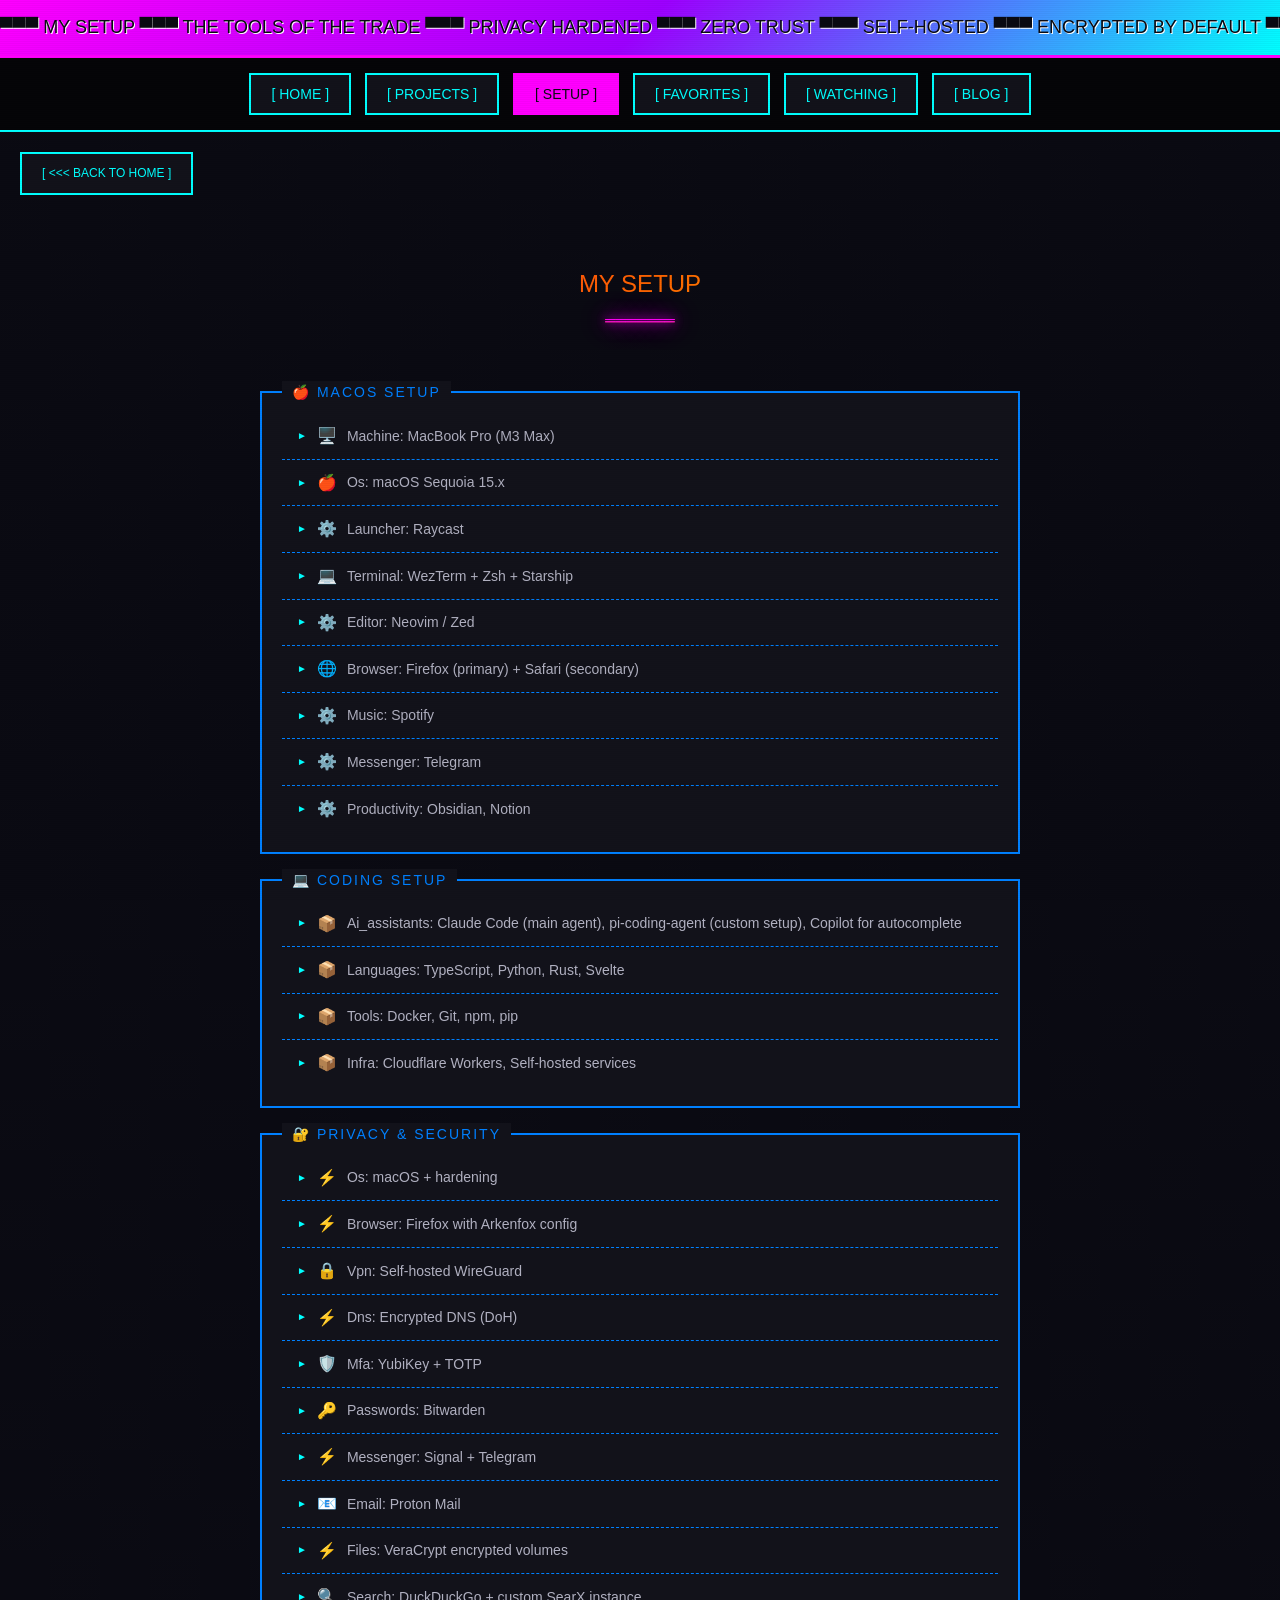
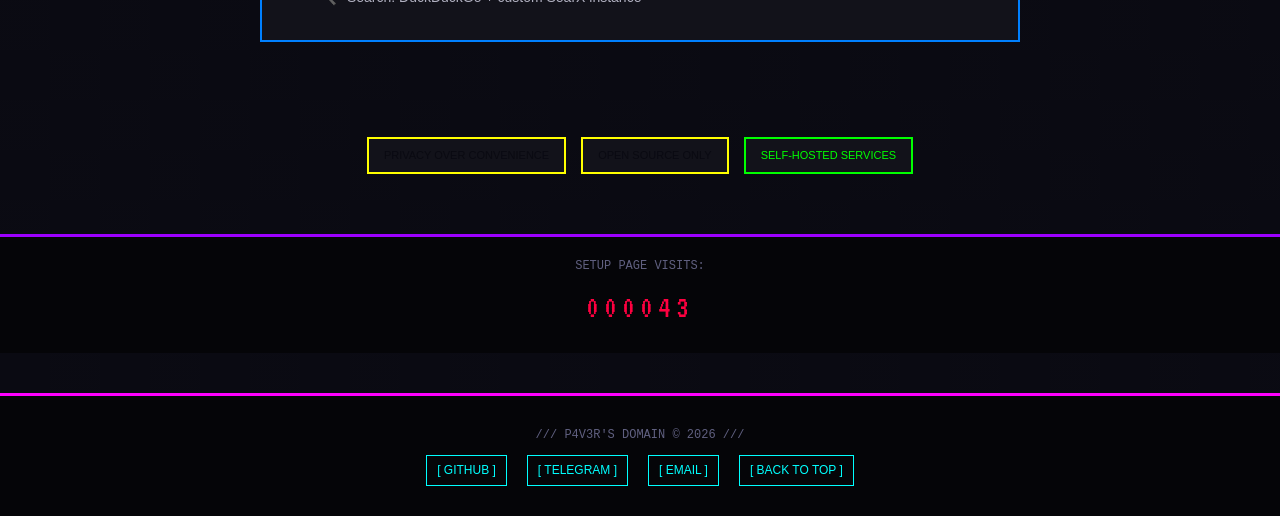
==== about.html @ ea242049 "feat: initial Y2K portfolio site - Y2K aesthetic with cyber/vaporwave/skater/anime 90s vibes - 6 pag" ====
<!DOCTYPE html>
<html lang="en">
<head>
  <meta charset="UTF-8">
  <meta name="viewport" content="width=device-width, initial-scale=1.0">
  <meta name="description" content="P4V3R Setup - My tools for macOS, coding, and privacy">
  <meta name="theme-color" content="#0a0a12">
  <title>SETUP /// P4V3R ///</title>
  <link rel="stylesheet" href="css/style.css">
  <link rel="icon" href="data:image/svg+xml,<svg xmlns='http://www.w3.org/2000/svg' viewBox='0 0 100 100'><text y='.9em' font-size='90'>🔐</text></svg>">
</head>
<body>

<!-- HEADER MARQUEE -->
<div class="header-bar">
  <div class="marquee-container">
    <span class="marquee-text">
      ▀▀▀ MY SETUP ▀▀▀ THE TOOLS OF THE TRADE ▀▀▀ PRIVACY HARDENED ▀▀▀ ZERO TRUST ▀▀▀ 
      SELF-HOSTED ▀▀▀ ENCRYPTED BY DEFAULT ▀▀▀ OPEN SOURCE ONLY ▀▀▀ NO SPYWARE ▀▀▀
    </span>
  </div>
</div>

<!-- NAVIGATION -->
<nav class="nav-bar">
  <a href="index.html" class="nav-link">[ HOME ]</a>
  <a href="projects.html" class="nav-link">[ PROJECTS ]</a>
  <a href="about.html" class="nav-link nav-link-active">[ SETUP ]</a>
  <a href="favorites.html" class="nav-link">[ FAVORITES ]</a>
  <a href="watching.html" class="nav-link">[ WATCHING ]</a>
  <a href="blog.html" class="nav-link">[ BLOG ]</a>
</nav>

<!-- BACK HOME -->
<a href="index.html" class="back-home">[ <<< BACK TO HOME ]</a>

<!-- SECTION HEADER -->
<section class="section-header">
  MY SETUP
</section>

<!-- SETUP CONTAINER -->
<div class="list-container" id="setup-container">
  <!-- Loaded via JS -->
  <div class="list-section" data-label="Loading...">
    <ul class="list-items">
      <li>Loading setup...</li>
    </ul>
  </div>
</div>

<!-- BADGES -->
<div class="badges-container">
  <span class="badge">PRIVACY OVER CONVENIENCE</span>
  <span class="badge">OPEN SOURCE ONLY</span>
  <span class="badge badge-old">SELF-HOSTED SERVICES</span>
</div>

<!-- HIT COUNTER -->
<div class="hit-counter">
  <div class="counter-label">SETUP PAGE VISITS:</div>
  <div class="counter-display" id="hit-counter">000042</div>
</div>

<!-- FOOTER -->
<footer class="footer">
  <p class="footer-text">/// P4V3R'S DOMAIN © 2026 ///</p>
  <div class="footer-links">
    <a href="https://github.com/P4v3r" target="_blank">[ GITHUB ]</a>
    <a href="https://t.me/P4v3r" target="_blank">[ TELEGRAM ]</a>
    <a href="mailto:p4v3r@proton.me">[ EMAIL ]</a>
    <a href="#top">[ BACK TO TOP ]</a>
  </div>
</footer>

<script>
async function loadConfig(filename) {
  try {
    const response = await fetch(`_config/${filename}`);
    if (!response.ok) throw new Error(`HTTP ${response.status}`);
    return await response.json();
  } catch (error) {
    console.error(`Error loading ${filename}:`, error);
    return null;
  }
}

function incrementHitCounter() {
  let count = localStorage.getItem('p4v3r_setup_hits') || 42;
  count = parseInt(count) + 1;
  localStorage.setItem('p4v3r_setup_hits', count);
  document.getElementById('hit-counter').textContent = String(count).padStart(6, '0');
}

async function renderSetup() {
  const data = await loadConfig('setup.json');
  const container = document.getElementById('setup-container');
  if (!data || !container) return;
  
  const sectionTitles = {
    macos: '🍎 macOS Setup',
    coding: '💻 Coding Setup',
    privacy: '🔐 Privacy & Security'
  };
  
  let html = '';
  
  // macOS section
  if (data.macos) {
    html += `<div class="list-section" data-label="${sectionTitles.macos}">
      <ul class="list-items">`;
    
    for (const [key, value] of Object.entries(data.macos)) {
      const icon = key === 'machine' ? '🖥️' : 
                   key === 'os' ? '🍎' : 
                   key === 'terminal' ? '💻' : 
                   key === 'browser' ? '🌐' : '⚙️';
      html += `<li><span class="emoji">${icon}</span> ${key.charAt(0).toUpperCase() + key.slice(1)}: ${value}</li>`;
    }
    
    html += `</ul></div>`;
  }
  
  // Coding section
  if (data.coding) {
    html += `<div class="list-section" data-label="${sectionTitles.coding}">
      <ul class="list-items">`;
    
    for (const [key, value] of Object.entries(data.coding)) {
      if (Array.isArray(value)) {
        html += `<li><span class="emoji">📦</span> ${key.charAt(0).toUpperCase() + key.slice(1)}: ${value.join(', ')}</li>`;
      } else {
        html += `<li><span class="emoji">⚙️</span> ${key.charAt(0).toUpperCase() + key.slice(1)}: ${value}</li>`;
      }
    }
    
    html += `</ul></div>`;
  }
  
  // Privacy section
  if (data.privacy) {
    html += `<div class="list-section" data-label="${sectionTitles.privacy}">
      <ul class="list-items">`;
    
    for (const [key, value] of Object.entries(data.privacy)) {
      const icon = key === 'vpn' ? '🔒' : 
                   key === 'passwords' ? '🔑' : 
                   key === 'mfa' ? '🛡️' : 
                   key === 'email' ? '📧' : 
                   key === 'search' ? '🔍' : '⚡';
      html += `<li><span class="emoji">${icon}</span> ${key.charAt(0).toUpperCase() + key.slice(1)}: ${value}</li>`;
    }
    
    html += `</ul></div>`;
  }
  
  container.innerHTML = html;
}

document.addEventListener('DOMContentLoaded', () => {
  incrementHitCounter();
  renderSetup();
});
</script>

</body>
</html>
---- css/style.css ----
/* ============================================
   Y2K PORTFOLIO - P4V3R
   Estetica: Cyber/Vaporwave + Skater + Anime 90s
   ============================================ */

@import url('https://fonts.googleapis.com/css2?family=Orbitron:wght@400;700;900&family=Press+Start+2P&family=VT323&display=swap');

/* ============================================
   VARIABLES - PALETTE Y2K
   ============================================ */
:root {
  /* Neon Colors */
  --neon-pink: #FF00FF;
  --neon-purple: #9D00FF;
  --neon-cyan: #00FFFF;
  --neon-blue: #0080FF;
  --neon-yellow: #FFFF00;
  --neon-green: #00FF00;
  --neon-red: #FF0040;
  
  /* Backgrounds */
  --bg-dark: #0a0a12;
  --bg-darker: #050508;
  --bg-card: #12121a;
  --bg-card-hover: #1a1a25;
  
  /* Text */
  --text-primary: #FFFFFF;
  --text-secondary: #b0b0c0;
  --text-muted: #606080;
  
  /* Gradients */
  --gradient-cyber: linear-gradient(135deg, #FF00FF 0%, #9D00FF 50%, #00FFFF 100%);
  --gradient-fire: linear-gradient(135deg, #FF0040 0%, #FF6600 50%, #FFFF00 100%);
  --gradient-ocean: linear-gradient(135deg, #0080FF 0%, #00FFFF 50%, #00FF00 100%);
  --gradient-sunset: linear-gradient(135deg, #FF00FF 0%, #FF6600 50%, #FFFF00 100%);
  
  /* Glows */
  --glow-pink: 0 0 10px #FF00FF, 0 0 20px #FF00FF, 0 0 30px #FF00FF;
  --glow-cyan: 0 0 10px #00FFFF, 0 0 20px #00FFFF, 0 0 30px #00FFFF;
  --glow-purple: 0 0 10px #9D00FF, 0 0 20px #9D00FF;
  
  /* Borders */
  --border-cyber: 2px solid var(--neon-cyan);
  --border-pink: 2px solid var(--neon-pink);
  --border-gradient: 2px solid;
  --border-image: linear-gradient(45deg, var(--neon-pink), var(--neon-cyan), var(--neon-purple)) border-box;
}

/* ============================================
   BASE STYLES
   ============================================ */
* {
  margin: 0;
  padding: 0;
  box-sizing: border-box;
}

html {
  scroll-behavior: smooth;
}

body {
  font-family: 'Verdana', 'Tahoma', sans-serif;
  font-size: 14px;
  line-height: 1.6;
  color: var(--text-primary);
  background-color: var(--bg-dark);
  background-image: 
    linear-gradient(rgba(10, 10, 18, 0.95), rgba(10, 10, 18, 0.95)),
    url('data:image/svg+xml,<svg xmlns="http://www.w3.org/2000/svg" width="100" height="100" viewBox="0 0 100 100"><rect fill="%230a0a12" width="100" height="100"/><rect fill="%23151520" x="0" y="0" width="50" height="50"/><rect fill="%23151520" x="50" y="50" width="50" height="50"/></svg>');
  min-height: 100vh;
}

/* ============================================
   SCANLINES EFFECT
   ============================================ */
body::before {
  content: "";
  position: fixed;
  top: 0;
  left: 0;
  width: 100%;
  height: 100%;
  pointer-events: none;
  z-index: 9999;
  background: repeating-linear-gradient(
    0deg,
    rgba(0, 0, 0, 0.1) 0px,
    rgba(0, 0, 0, 0.1) 1px,
    transparent 1px,
    transparent 2px
  );
  opacity: 0.3;
}

/* ============================================
   FONTS
   ============================================ */
.font-cyber {
  font-family: 'Orbitron', 'Courier New', monospace;
}

.font-pixel {
  font-family: 'Press Start 2P', 'Courier New', monospace;
}

.font-terminal {
  font-family: 'VT323', 'Courier New', monospace;
}

.font-graffiti {
  font-family: 'Impact', 'Arial Black', sans-serif;
  text-transform: uppercase;
  letter-spacing: 2px;
}

/* ============================================
   TABLE LAYOUT - Y2K STYLE
   ============================================ */
.table-container {
  width: 100%;
  border: var(--border-cyan);
  background: var(--bg-card);
  margin: 10px auto;
}

.table-container-dark {
  border: 3px solid var(--neon-purple);
  background: var(--bg-darker);
  box-shadow: var(--glow-purple);
}

.table-row {
  display: flex;
  width: 100%;
}

.table-cell {
  padding: 15px;
  vertical-align: top;
}

.table-cell-border-right {
  border-right: 1px dashed var(--neon-purple);
}

.table-cell-border-bottom {
  border-bottom: 1px dashed var(--neon-purple);
}

/* ============================================
   HEADER & MARQUEE
   ============================================ */
.header-bar {
  background: var(--gradient-cyber);
  padding: 5px 0;
  text-align: center;
  border-bottom: 3px solid var(--neon-pink);
}

.marquee-container {
  overflow: hidden;
  white-space: nowrap;
  padding: 8px 0;
}

.marquee-text {
  display: inline-block;
  animation: marquee 20s linear infinite;
  font-family: 'Impact', sans-serif;
  font-size: 18px;
  text-transform: uppercase;
  color: var(--bg-dark);
  text-shadow: 1px 1px 0 var(--text-primary);
}

@keyframes marquee {
  0% { transform: translateX(100vw); }
  100% { transform: translateX(-100%); }
}

/* ============================================
   NAVIGATION - RETRO STYLE
   ============================================ */
.nav-bar {
  background: var(--bg-darker);
  border-bottom: 2px solid var(--neon-cyan);
  padding: 10px 0;
  text-align: center;
}

.nav-link {
  display: inline-block;
  padding: 8px 20px;
  margin: 5px;
  font-family: 'Impact', sans-serif;
  font-size: 14px;
  text-transform: uppercase;
  text-decoration: none;
  color: var(--neon-cyan);
  background: var(--bg-card);
  border: 2px solid var(--neon-cyan);
  transition: all 0.2s ease;
}

.nav-link:hover {
  background: var(--neon-cyan);
  color: var(--bg-dark);
  box-shadow: var(--glow-cyan);
  transform: scale(1.05);
}

.nav-link-active {
  background: var(--neon-pink);
  border-color: var(--neon-pink);
  color: var(--bg-dark);
}

.nav-link-active:hover {
  background: var(--neon-pink);
  box-shadow: var(--glow-pink);
}

/* ============================================
   HERO SECTION
   ============================================ */
.hero-section {
  text-align: center;
  padding: 40px 20px;
  background: 
    radial-gradient(ellipse at center, rgba(157, 0, 255, 0.2) 0%, transparent 70%),
    var(--bg-card);
  border-bottom: 3px solid var(--neon-purple);
}

.avatar-frame {
  width: 150px;
  height: 150px;
  margin: 0 auto 20px;
  border: 4px solid var(--neon-pink);
  box-shadow: var(--glow-pink);
  background: var(--gradient-cyber);
  padding: 4px;
  image-rendering: pixelated;
}

.avatar-frame img {
  width: 100%;
  height: 100%;
  display: block;
  border: 2px solid var(--bg-dark);
}

.username {
  font-family: 'Press Start 2P', monospace;
  font-size: 28px;
  color: var(--neon-cyan);
  text-shadow: var(--glow-cyan);
  margin-bottom: 10px;
  animation: glitch 3s infinite;
}

@keyframes glitch {
  0%, 90%, 100% { 
    text-shadow: var(--glow-cyan);
    transform: translateX(0);
  }
  92% {
    text-shadow: -3px 0 var(--neon-pink), 3px 0 var(--neon-cyan);
    transform: translateX(-2px);
  }
  94% {
    text-shadow: 3px 0 var(--neon-pink), -3px 0 var(--neon-cyan);
    transform: translateX(2px);
  }
  96% {
    text-shadow: var(--glow-cyan);
    transform: translateX(0);
  }
}

.bio-text {
  font-size: 16px;
  color: var(--text-secondary);
  max-width: 600px;
  margin: 0 auto;
  font-family: 'VT323', monospace;
  font-size: 20px;
}

.tagline {
  font-family: 'Orbitron', sans-serif;
  font-size: 12px;
  color: var(--neon-yellow);
  margin-top: 10px;
  letter-spacing: 3px;
}

/* ============================================
   SECTION HEADERS
   ============================================ */
.section-header {
  font-family: 'Impact', sans-serif;
  font-size: 24px;
  text-transform: uppercase;
  text-align: center;
  padding: 20px;
  margin: 30px 0 20px;
  background: var(--gradient-fire);
  -webkit-background-clip: text;
  -webkit-text-fill-color: transparent;
  background-clip: text;
  text-shadow: none;
  position: relative;
}

.section-header::after {
  content: "═══════";
  display: block;
  font-size: 14px;
  -webkit-text-fill-color: var(--neon-pink);
  text-shadow: var(--glow-pink);
  margin-top: 5px;
}

/* ============================================
   PROJECT CARDS
   ============================================ */
.projects-grid {
  display: grid;
  grid-template-columns: repeat(auto-fit, minmax(300px, 1fr));
  gap: 20px;
  padding: 20px;
  max-width: 1200px;
  margin: 0 auto;
}

.project-card {
  background: var(--bg-card);
  border: 2px solid var(--neon-purple);
  padding: 20px;
  transition: all 0.3s ease;
  position: relative;
  overflow: hidden;
}

.project-card::before {
  content: "";
  position: absolute;
  top: 0;
  left: -100%;
  width: 100%;
  height: 100%;
  background: linear-gradient(90deg, transparent, rgba(157, 0, 255, 0.2), transparent);
  transition: left 0.5s ease;
}

.project-card:hover::before {
  left: 100%;
}

.project-card:hover {
  border-color: var(--neon-cyan);
  box-shadow: var(--glow-cyan);
  transform: translateY(-5px);
}

.project-name {
  font-family: 'Orbitron', sans-serif;
  font-size: 18px;
  color: var(--neon-cyan);
  margin-bottom: 10px;
}

.project-title {
  font-family: 'Press Start 2P', monospace;
  font-size: 10px;
  color: var(--neon-pink);
  margin-bottom: 10px;
  display: block;
}

.project-description {
  color: var(--text-secondary);
  font-size: 13px;
  margin-bottom: 15px;
  line-height: 1.5;
}

.project-lang {
  display: inline-block;
  padding: 3px 10px;
  font-size: 11px;
  font-family: 'Courier New', monospace;
  background: var(--neon-purple);
  color: var(--text-primary);
  border: 1px solid var(--neon-pink);
}

.project-link {
  display: inline-block;
  margin-top: 10px;
  padding: 8px 15px;
  font-family: 'Impact', sans-serif;
  text-transform: uppercase;
  font-size: 12px;
  text-decoration: none;
  color: var(--bg-dark);
  background: var(--gradient-cyber);
  border: none;
  transition: all 0.2s ease;
}

.project-link:hover {
  box-shadow: var(--glow-pink);
  transform: scale(1.05);
}

/* ============================================
   LISTS - FAVORITES & SETUP
   ============================================ */
.list-container {
  max-width: 800px;
  margin: 0 auto;
  padding: 20px;
}

.list-section {
  background: var(--bg-card);
  border: 2px solid var(--neon-blue);
  margin-bottom: 25px;
  position: relative;
}

.list-section::before {
  content: attr(data-label);
  position: absolute;
  top: -12px;
  left: 20px;
  background: var(--bg-card);
  padding: 0 10px;
  font-family: 'Impact', sans-serif;
  font-size: 14px;
  color: var(--neon-blue);
  text-transform: uppercase;
  letter-spacing: 2px;
}

.list-items {
  list-style: none;
  padding: 20px;
}

.list-items li {
  padding: 10px 15px;
  border-bottom: 1px dashed var(--neon-blue);
  color: var(--text-secondary);
  display: flex;
  align-items: center;
  gap: 10px;
}

.list-items li:last-child {
  border-bottom: none;
}

.list-items li::before {
  content: "►";
  color: var(--neon-cyan);
  font-size: 10px;
}

.list-items li:hover {
  background: var(--bg-card-hover);
  color: var(--text-primary);
}

/* Emoji nella lista */
.list-items .emoji {
  font-size: 16px;
}

/* ============================================
   BADGES - Y2K STYLE
   ============================================ */
.badges-container {
  display: flex;
  justify-content: center;
  flex-wrap: wrap;
  gap: 15px;
  padding: 20px;
  margin: 30px 0;
}

.badge {
  padding: 8px 15px;
  font-family: 'Impact', sans-serif;
  font-size: 11px;
  text-transform: uppercase;
  text-decoration: none;
  background: var(--bg-card);
  border: 2px solid var(--neon-yellow);
  color: var(--bg-dark);
  display: inline-block;
}

.badge:hover {
  background: var(--neon-yellow);
  box-shadow: 0 0 10px var(--neon-yellow);
}

.badge-old {
  border-color: var(--neon-green);
  color: var(--neon-green);
}

.badge-old:hover {
  background: var(--neon-green);
  color: var(--bg-dark);
}

/* ============================================
   HIT COUNTER
   ============================================ */
.hit-counter {
  text-align: center;
  padding: 20px;
  background: var(--bg-darker);
  border-top: 3px solid var(--neon-purple);
  margin-top: 40px;
}

.counter-label {
  font-family: 'Courier New', monospace;
  font-size: 12px;
  color: var(--text-muted);
  margin-bottom: 5px;
}

.counter-display {
  font-family: 'VT323', monospace;
  font-size: 32px;
  color: var(--neon-red);
  letter-spacing: 5px;
}

/* ============================================
   FOOTER
   ============================================ */
.footer {
  text-align: center;
  padding: 30px;
  background: var(--bg-darker);
  border-top: 3px solid var(--neon-pink);
  margin-top: 40px;
}

.footer-text {
  font-family: 'Courier New', monospace;
  font-size: 12px;
  color: var(--text-muted);
  margin-bottom: 10px;
}

.footer-links {
  display: flex;
  justify-content: center;
  gap: 20px;
  flex-wrap: wrap;
}

.footer-links a {
  color: var(--neon-cyan);
  text-decoration: none;
  font-size: 12px;
  padding: 5px 10px;
  border: 1px solid var(--neon-cyan);
  transition: all 0.2s ease;
}

.footer-links a:hover {
  background: var(--neon-cyan);
  color: var(--bg-dark);
}

/* ============================================
   UNDER CONSTRUCTION
   ============================================ */
.construction-gif {
  text-align: center;
  padding: 20px;
  background: repeating-linear-gradient(
    45deg,
    var(--neon-yellow),
    var(--neon-yellow) 10px,
    var(--bg-dark) 10px,
    var(--bg-dark) 20px
  );
  margin: 20px 0;
}

.construction-text {
  font-family: 'Impact', sans-serif;
  font-size: 24px;
  color: var(--bg-dark);
  background: var(--neon-yellow);
  display: inline-block;
  padding: 10px 30px;
}

/* ============================================
   ANIMATIONS
   ============================================ */
@keyframes float {
  0%, 100% { transform: translateY(0px); }
  50% { transform: translateY(-10px); }
}

@keyframes pulse {
  0%, 100% { opacity: 1; }
  50% { opacity: 0.5; }
}

@keyframes rainbow {
  0% { filter: hue-rotate(0deg); }
  100% { filter: hue-rotate(360deg); }
}

.float-anim {
  animation: float 3s ease-in-out infinite;
}

.pulse-anim {
  animation: pulse 2s ease-in-out infinite;
}

/* ============================================
   LINKS BAR (SOCIAL)
   ============================================ */
.links-bar {
  display: flex;
  justify-content: center;
  gap: 15px;
  padding: 20px;
  flex-wrap: wrap;
}

.social-link {
  display: flex;
  align-items: center;
  gap: 8px;
  padding: 10px 20px;
  font-family: 'Impact', sans-serif;
  font-size: 13px;
  text-transform: uppercase;
  text-decoration: none;
  background: var(--bg-card);
  border: 2px solid var(--neon-pink);
  color: var(--neon-pink);
  transition: all 0.2s ease;
}

.social-link:hover {
  background: var(--neon-pink);
  color: var(--bg-dark);
  box-shadow: var(--glow-pink);
}

.social-icon {
  font-size: 18px;
}

/* ============================================
   CURRENTLY SECTION
   ============================================ */
.currently-card {
  background: var(--bg-card);
  border: 2px solid var(--neon-green);
  padding: 20px;
  margin-bottom: 20px;
}

.currently-title {
  font-family: 'Orbitron', sans-serif;
  font-size: 16px;
  color: var(--neon-green);
  margin-bottom: 15px;
  display: flex;
  align-items: center;
  gap: 10px;
}

.currently-title::before {
  content: "●";
  animation: pulse 1s infinite;
}

.currently-items {
  display: grid;
  gap: 15px;
}

.currently-item {
  padding: 15px;
  background: var(--bg-darker);
  border-left: 3px solid var(--neon-cyan);
}

.currently-item-name {
  font-family: 'Press Start 2P', monospace;
  font-size: 10px;
  color: var(--neon-cyan);
  margin-bottom: 5px;
}

.currently-item-status {
  color: var(--text-secondary);
  font-size: 13px;
}

.currently-item a {
  color: var(--neon-pink);
  text-decoration: none;
  font-size: 11px;
}

.currently-item a:hover {
  text-decoration: underline;
}

/* ============================================
   BLOG STYLES
   ============================================ */
.blog-list {
  max-width: 800px;
  margin: 0 auto;
  padding: 20px;
}

.blog-post {
  background: var(--bg-card);
  border: 2px solid var(--neon-purple);
  padding: 25px;
  margin-bottom: 20px;
  transition: all 0.3s ease;
}

.blog-post:hover {
  border-color: var(--neon-pink);
  box-shadow: var(--glow-pink);
  transform: translateX(5px);
}

.blog-post-title {
  font-family: 'Orbitron', sans-serif;
  font-size: 20px;
  color: var(--neon-cyan);
  margin-bottom: 10px;
}

.blog-post-date {
  font-family: 'Courier New', monospace;
  font-size: 11px;
  color: var(--text-muted);
  margin-bottom: 15px;
}

.blog-post-excerpt {
  color: var(--text-secondary);
  line-height: 1.6;
}

.blog-post-link {
  display: inline-block;
  margin-top: 15px;
  padding: 8px 15px;
  font-family: 'Impact', sans-serif;
  font-size: 11px;
  text-transform: uppercase;
  text-decoration: none;
  color: var(--bg-dark);
  background: var(--gradient-cyber);
}

.blog-post-link:hover {
  box-shadow: var(--glow-pink);
}

/* ============================================
   BACK TO HOME BUTTON
   ============================================ */
.back-home {
  display: inline-block;
  padding: 10px 20px;
  margin: 20px;
  font-family: 'Impact', sans-serif;
  font-size: 12px;
  text-transform: uppercase;
  text-decoration: none;
  color: var(--neon-cyan);
  background: var(--bg-card);
  border: 2px solid var(--neon-cyan);
}

.back-home:hover {
  background: var(--neon-cyan);
  color: var(--bg-dark);
}

/* ============================================
   RESPONSIVE
   ============================================ */
@media (max-width: 768px) {
  .username {
    font-size: 18px;
  }
  
  .nav-link {
    padding: 6px 12px;
    font-size: 11px;
  }
  
  .projects-grid {
    grid-template-columns: 1fr;
  }
  
  .table-row {
    flex-direction: column;
  }
  
  .table-cell-border-right {
    border-right: none;
    border-bottom: 1px dashed var(--neon-purple);
  }
  
  .section-header {
    font-size: 18px;
  }
  
  .badges-container {
    gap: 10px;
  }
  
  .badge {
    font-size: 9px;
    padding: 5px 10px;
  }
}

@media (max-width: 480px) {
  body {
    font-size: 12px;
  }
  
  .avatar-frame {
    width: 100px;
    height: 100px;
  }
  
  .hero-section {
    padding: 20px 10px;
  }
  
  .list-section::before {
    font-size: 11px;
  }
}

/* ============================================
   UTILITY CLASSES
   ============================================ */
.text-center { text-align: center; }
.text-left { text-align: left; }
.text-right { text-align: right; }

.mt-10 { margin-top: 10px; }
.mt-20 { margin-top: 20px; }
.mt-30 { margin-top: 30px; }
.mb-10 { margin-bottom: 10px; }
.mb-20 { margin-bottom: 20px; }
.mb-30 { margin-bottom: 30px; }

.p-10 { padding: 10px; }
.p-20 { padding: 20px; }
.p-30 { padding: 30px; }

.hidden { display: none; }
.visible { display: block; }

/* Text colors */
.text-cyan { color: var(--neon-cyan); }
.text-pink { color: var(--neon-pink); }
.text-purple { color: var(--neon-purple); }
.text-yellow { color: var(--neon-yellow); }
.text-green { color: var(--neon-green); }
.text-red { color: var(--neon-red); }

/* ============================================
   SPECIAL EFFECTS
   ============================================ */
/* CRT Glow Effect */
.crt-glow {
  position: relative;
}

.crt-glow::after {
  content: "";
  position: absolute;
  top: 0;
  left: 0;
  width: 100%;
  height: 100%;
  background: radial-gradient(ellipse at center, transparent 50%, rgba(0, 0, 0, 0.5) 100%);
  pointer-events: none;
}

/* Neon Border Animation */
@keyframes neon-border {
  0%, 100% { border-color: var(--neon-pink); }
  50% { border-color: var(--neon-cyan); }
}

.neon-anim {
  animation: neon-border 2s ease-in-out infinite;
}

/* Loading animation */
.loading {
  display: inline-block;
  font-family: 'Courier New', monospace;
  animation: blink 1s infinite;
}

@keyframes blink {
  0%, 50% { opacity: 1; }
  51%, 100% { opacity: 0; }
}
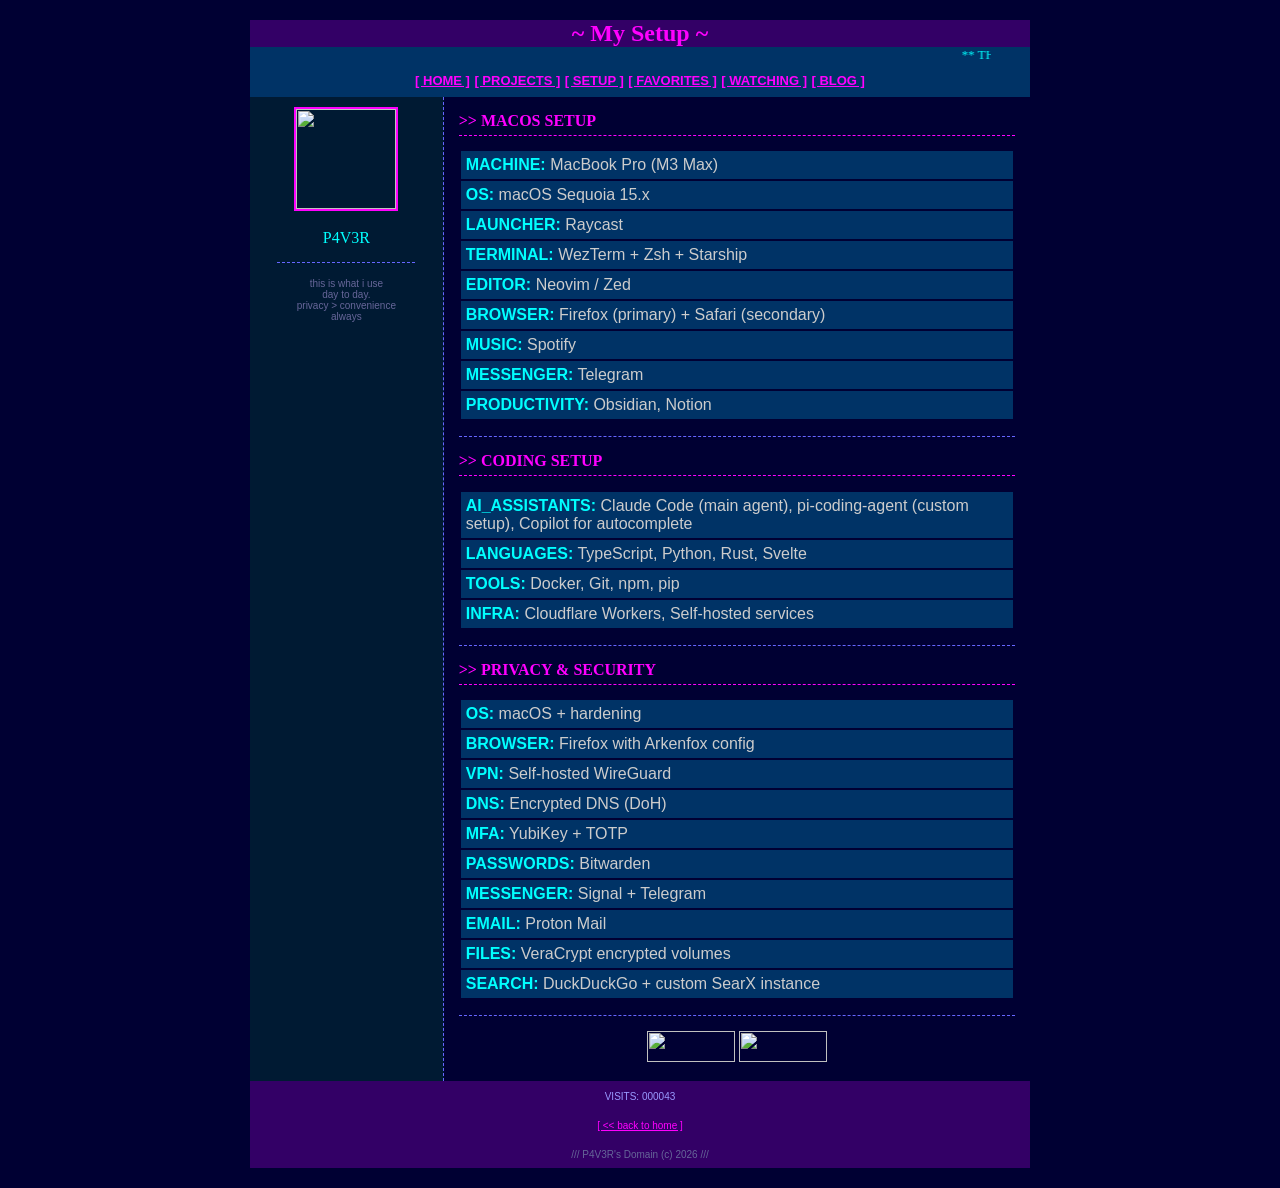
==== commit ea910eb9: "refactor: more authentic Y2K style with old school HTML - real 90s table-based layout - real 90s col" ====
--- a/about.html
+++ b/about.html
@@ -1,166 +1,155 @@
-<!DOCTYPE html>
-<html lang="en">
+<!DOCTYPE HTML PUBLIC "-//W3C//DTD HTML 4.01 Transitional//EN">
+<html>
 <head>
-  <meta charset="UTF-8">
-  <meta name="viewport" content="width=device-width, initial-scale=1.0">
-  <meta name="description" content="P4V3R Setup - My tools for macOS, coding, and privacy">
-  <meta name="theme-color" content="#0a0a12">
-  <title>SETUP /// P4V3R ///</title>
-  <link rel="stylesheet" href="css/style.css">
-  <link rel="icon" href="data:image/svg+xml,<svg xmlns='http://www.w3.org/2000/svg' viewBox='0 0 100 100'><text y='.9em' font-size='90'>🔐</text></svg>">
+  <title>SETUP - P4V3R's Site</title>
+  <meta http-equiv="Content-Type" content="text/html; charset=iso-8859-1">
+  <link rel="stylesheet" href="style.css">
 </head>
-<body>
+<body bgcolor="#000033" text="#00FF00" link="#FF00FF" vlink="#9966FF" alink="#00FFFF">
 
-<!-- HEADER MARQUEE -->
-<div class="header-bar">
-  <div class="marquee-container">
-    <span class="marquee-text">
-      ▀▀▀ MY SETUP ▀▀▀ THE TOOLS OF THE TRADE ▀▀▀ PRIVACY HARDENED ▀▀▀ ZERO TRUST ▀▀▀ 
-      SELF-HOSTED ▀▀▀ ENCRYPTED BY DEFAULT ▀▀▀ OPEN SOURCE ONLY ▀▀▀ NO SPYWARE ▀▀▀
-    </span>
+<center>
+
+<table width="780" cellpadding="0" cellspacing="0" border="0">
+<tr>
+<td colspan="2" bgcolor="#330066" align="center">
+  <font face="Comic Sans MS" size="5" color="#FF00FF">
+    <b>~ My Setup ~</b>
+  </font>
+</td>
+</tr>
+
+<tr>
+<td colspan="2" bgcolor="#003366" align="center">
+  <marquee scrollamount="2" width="90%">
+    <font face="Comic Sans MS" size="2" color="#00FFFF">
+      ** THE TOOLS I USE ** PRIVACY HARDENED ** OPEN SOURCE ONLY **
+    </font>
+  </marquee>
+</td>
+</tr>
+
+<tr>
+<td colspan="2" bgcolor="#003366" align="center" style="padding: 8px;">
+  <a href="index.html"><font face="Arial" size="2"><b>[ HOME ]</b></font></a>
+  <a href="projects.html"><font face="Arial" size="2"><b>[ PROJECTS ]</b></font></a>
+  <a href="about.html"><font face="Arial" size="2"><b style="color: #FF00FF;">[ SETUP ]</b></font></a>
+  <a href="favorites.html"><font face="Arial" size="2"><b>[ FAVORITES ]</b></font></a>
+  <a href="watching.html"><font face="Arial" size="2"><b>[ WATCHING ]</b></font></a>
+  <a href="blog.html"><font face="Arial" size="2"><b>[ BLOG ]</b></font></a>
+</td>
+</tr>
+
+<tr>
+<td width="180" bgcolor="#001a33" valign="top" style="padding: 10px; border-right: 1px dashed #6666FF;">
+  <center>
+  <img src="https://avatars.githubusercontent.com/u/248405961?v=4" width="100" height="100" style="border: 2px solid #FF00FF;"><br><br>
+  <font face="Impact" size="3" color="#00FFFF">P4V3R</font>
+  <hr width="80%">
+  <font face="Arial" size="1" color="#666699">
+    this is what i use<br>
+    day to day.<br>
+    privacy > convenience<br>
+    always
+  </font>
+  </center>
+</td>
+
+<td width="600" bgcolor="#000033" valign="top" style="padding: 15px;">
+
+  <h2>>> macOS Setup</h2>
+  <div id="macos-section">
+    <font face="Arial" size="2" color="#999999">loading...</font>
   </div>
-</div>
+  
+  <hr>
+  
+  <h2>>> Coding Setup</h2>
+  <div id="coding-section">
+    <font face="Arial" size="2" color="#999999">loading...</font>
+  </div>
+  
+  <hr>
+  
+  <h2>>> Privacy & Security</h2>
+  <div id="privacy-section">
+    <font face="Arial" size="2" color="#999999">loading...</font>
+  </div>
+  
+  <hr>
+  
+  <center>
+  <img src="http://www.oocities.org/askjeeves/askmini.gif" width="88" height="31">
+  <img src="http://www.oocities.org/askjeeves/askmini.gif" width="88" height="31">
+  </center>
 
-<!-- NAVIGATION -->
-<nav class="nav-bar">
-  <a href="index.html" class="nav-link">[ HOME ]</a>
-  <a href="projects.html" class="nav-link">[ PROJECTS ]</a>
-  <a href="about.html" class="nav-link nav-link-active">[ SETUP ]</a>
-  <a href="favorites.html" class="nav-link">[ FAVORITES ]</a>
-  <a href="watching.html" class="nav-link">[ WATCHING ]</a>
-  <a href="blog.html" class="nav-link">[ BLOG ]</a>
-</nav>
+</td>
+</tr>
 
-<!-- BACK HOME -->
-<a href="index.html" class="back-home">[ <<< BACK TO HOME ]</a>
+<tr>
+<td colspan="2" bgcolor="#330066" align="center" style="padding: 10px;">
+  <font face="Arial" size="1" color="#9999FF">
+    VISITS: <span id="counter">000042</span>
+  </font>
+</td>
+</tr>
 
-<!-- SECTION HEADER -->
-<section class="section-header">
-  MY SETUP
-</section>
+<tr>
+<td colspan="2" bgcolor="#330066" align="center" style="padding: 8px;">
+  <a href="index.html"><font face="Arial" size="1">[ << back to home ]</font></a>
+  <br><br>
+  <font face="Arial" size="1" color="#666699">/// P4V3R's Domain (c) 2026 ///</font>
+</td>
+</tr>
 
-<!-- SETUP CONTAINER -->
-<div class="list-container" id="setup-container">
-  <!-- Loaded via JS -->
-  <div class="list-section" data-label="Loading...">
-    <ul class="list-items">
-      <li>Loading setup...</li>
-    </ul>
-  </div>
-</div>
+</table>
 
-<!-- BADGES -->
-<div class="badges-container">
-  <span class="badge">PRIVACY OVER CONVENIENCE</span>
-  <span class="badge">OPEN SOURCE ONLY</span>
-  <span class="badge badge-old">SELF-HOSTED SERVICES</span>
-</div>
-
-<!-- HIT COUNTER -->
-<div class="hit-counter">
-  <div class="counter-label">SETUP PAGE VISITS:</div>
-  <div class="counter-display" id="hit-counter">000042</div>
-</div>
-
-<!-- FOOTER -->
-<footer class="footer">
-  <p class="footer-text">/// P4V3R'S DOMAIN © 2026 ///</p>
-  <div class="footer-links">
-    <a href="https://github.com/P4v3r" target="_blank">[ GITHUB ]</a>
-    <a href="https://t.me/P4v3r" target="_blank">[ TELEGRAM ]</a>
-    <a href="mailto:p4v3r@proton.me">[ EMAIL ]</a>
-    <a href="#top">[ BACK TO TOP ]</a>
-  </div>
-</footer>
+</center>
 
 <script>
-async function loadConfig(filename) {
+async function loadConfig(file) {
   try {
-    const response = await fetch(`_config/${filename}`);
-    if (!response.ok) throw new Error(`HTTP ${response.status}`);
-    return await response.json();
-  } catch (error) {
-    console.error(`Error loading ${filename}:`, error);
+    const res = await fetch('_config/' + file);
+    return await res.json();
+  } catch(e) {
     return null;
   }
 }
 
-function incrementHitCounter() {
-  let count = localStorage.getItem('p4v3r_setup_hits') || 42;
-  count = parseInt(count) + 1;
-  localStorage.setItem('p4v3r_setup_hits', count);
-  document.getElementById('hit-counter').textContent = String(count).padStart(6, '0');
+function updateCounter() {
+  let c = parseInt(localStorage.getItem('p4v3r_setup_counter') || '42');
+  c++;
+  localStorage.setItem('p4v3r_setup_counter', c);
+  document.getElementById('counter').innerHTML = String(c).padStart(6, '0');
+}
+
+function renderSection(data, title) {
+  if (!data) return '<font color="#666699">n/a</font>';
+  let html = '<table width="100%">';
+  for (const [key, val] of Object.entries(data)) {
+    html += '<tr><td bgcolor="#003366" style="padding: 5px;">';
+    html += '<b style="color: #00FFFF;">' + key.toUpperCase() + ':</b> ';
+    if (Array.isArray(val)) {
+      html += '<font color="#CCCCCC">' + val.join(', ') + '</font>';
+    } else {
+      html += '<font color="#CCCCCC">' + val + '</font>';
+    }
+    html += '</td></tr>';
+  }
+  html += '</table>';
+  return html;
 }
 
 async function renderSetup() {
   const data = await loadConfig('setup.json');
-  const container = document.getElementById('setup-container');
-  if (!data || !container) return;
+  if (!data) return;
   
-  const sectionTitles = {
-    macos: '🍎 macOS Setup',
-    coding: '💻 Coding Setup',
-    privacy: '🔐 Privacy & Security'
-  };
-  
-  let html = '';
-  
-  // macOS section
-  if (data.macos) {
-    html += `<div class="list-section" data-label="${sectionTitles.macos}">
-      <ul class="list-items">`;
-    
-    for (const [key, value] of Object.entries(data.macos)) {
-      const icon = key === 'machine' ? '🖥️' : 
-                   key === 'os' ? '🍎' : 
-                   key === 'terminal' ? '💻' : 
-                   key === 'browser' ? '🌐' : '⚙️';
-      html += `<li><span class="emoji">${icon}</span> ${key.charAt(0).toUpperCase() + key.slice(1)}: ${value}</li>`;
-    }
-    
-    html += `</ul></div>`;
-  }
-  
-  // Coding section
-  if (data.coding) {
-    html += `<div class="list-section" data-label="${sectionTitles.coding}">
-      <ul class="list-items">`;
-    
-    for (const [key, value] of Object.entries(data.coding)) {
-      if (Array.isArray(value)) {
-        html += `<li><span class="emoji">📦</span> ${key.charAt(0).toUpperCase() + key.slice(1)}: ${value.join(', ')}</li>`;
-      } else {
-        html += `<li><span class="emoji">⚙️</span> ${key.charAt(0).toUpperCase() + key.slice(1)}: ${value}</li>`;
-      }
-    }
-    
-    html += `</ul></div>`;
-  }
-  
-  // Privacy section
-  if (data.privacy) {
-    html += `<div class="list-section" data-label="${sectionTitles.privacy}">
-      <ul class="list-items">`;
-    
-    for (const [key, value] of Object.entries(data.privacy)) {
-      const icon = key === 'vpn' ? '🔒' : 
-                   key === 'passwords' ? '🔑' : 
-                   key === 'mfa' ? '🛡️' : 
-                   key === 'email' ? '📧' : 
-                   key === 'search' ? '🔍' : '⚡';
-      html += `<li><span class="emoji">${icon}</span> ${key.charAt(0).toUpperCase() + key.slice(1)}: ${value}</li>`;
-    }
-    
-    html += `</ul></div>`;
-  }
-  
-  container.innerHTML = html;
+  document.getElementById('macos-section').innerHTML = renderSection(data.macos);
+  document.getElementById('coding-section').innerHTML = renderSection(data.coding);
+  document.getElementById('privacy-section').innerHTML = renderSection(data.privacy);
 }
 
-document.addEventListener('DOMContentLoaded', () => {
-  incrementHitCounter();
-  renderSetup();
-});
+updateCounter();
+renderSetup();
 </script>
 
 </body>
--- a/style.css
+++ b/style.css
@@ -0,0 +1,164 @@
+/* === P4V3R's DOMAIN - STYLES === */
+/* i know, i should use a .css file but im lazy lol */
+
+body {
+  background-color: #000033;
+  background-image: url('bg.gif');
+  margin: 0;
+  padding: 20px;
+  font-family: verdana, arial, sans-serif;
+  font-size: 11px;
+  color: #00FF00;
+}
+
+a:link { color: #FF00FF; }
+a:visited { color: #9966FF; }
+a:hover { color: #00FFFF; }
+
+.mainbox {
+  width: 750px;
+  margin: 0 auto;
+  background-color: #000033;
+  border: 2px solid #6666FF;
+}
+
+.header {
+  background-color: #330066;
+  padding: 10px;
+  text-align: center;
+  border-bottom: 2px solid #FF00FF;
+  font-family: comic sans ms, cursive;
+}
+
+.nav {
+  background-color: #003366;
+  padding: 8px;
+  text-align: center;
+  border-bottom: 1px dashed #666699;
+}
+
+.nav a {
+  padding: 5px 15px;
+  margin: 2px;
+  background-color: #330099;
+  border: 1px outset #9999FF;
+  color: #00FFFF;
+  text-decoration: none;
+  font-size: 10px;
+  font-family: comic sans ms, cursive;
+}
+
+.nav a:hover {
+  background-color: #6600FF;
+  border-style: inset;
+}
+
+.content {
+  padding: 20px;
+  background-color: #000033;
+}
+
+.counter {
+  text-align: center;
+  padding: 10px;
+  font-family: ms sans serife, arial;
+  font-size: 10px;
+  color: #999999;
+}
+
+.footer {
+  background-color: #330066;
+  padding: 10px;
+  text-align: center;
+  font-size: 9px;
+  border-top: 2px solid #FF00FF;
+  color: #9999FF;
+}
+
+h2 {
+  font-family: impact, arial black;
+  color: #FF00FF;
+  font-size: 16px;
+  text-transform: uppercase;
+  border-bottom: 1px dashed #FF00FF;
+  padding-bottom: 5px;
+}
+
+.projectbox {
+  background-color: #003366;
+  border: 1px solid #6666FF;
+  padding: 10px;
+  margin: 10px 0;
+}
+
+.projecttitle {
+  font-family: comic sans ms, cursive;
+  font-size: 14px;
+  color: #00FFFF;
+  font-weight: bold;
+}
+
+.projectdesc {
+  color: #CCCCCC;
+  font-size: 10px;
+  margin: 5px 0;
+}
+
+.projectlink a {
+  font-size: 10px;
+  font-family: arial;
+}
+
+.section {
+  margin: 20px 0;
+}
+
+.listbox {
+  background-color: #001a33;
+  border-left: 3px solid #FF00FF;
+  padding: 10px;
+  margin: 10px 0;
+}
+
+.listbox li {
+  margin: 5px 0;
+  color: #99FFCC;
+  font-size: 10px;
+}
+
+.blink {
+  text-decoration: blink;
+}
+
+/* marquee styling for browsers that support it */
+marquee {
+  font-family: comic sans ms;
+  color: #00FF00;
+}
+
+/* old school horizontal rule */
+hr {
+  border: 0;
+  border-top: 1px dashed #6666FF;
+  margin: 15px 0;
+}
+
+/* small text */
+.small {
+  font-size: 9px;
+  color: #999999;
+}
+
+.guestbook {
+  text-align: center;
+  padding: 10px;
+  background-color: #003300;
+  border: 1px dashed #00FF00;
+  margin: 10px 0;
+}
+
+.guestbook a {
+  color: #00FF00;
+  font-family: comic sans ms;
+  font-size: 11px;
+}
